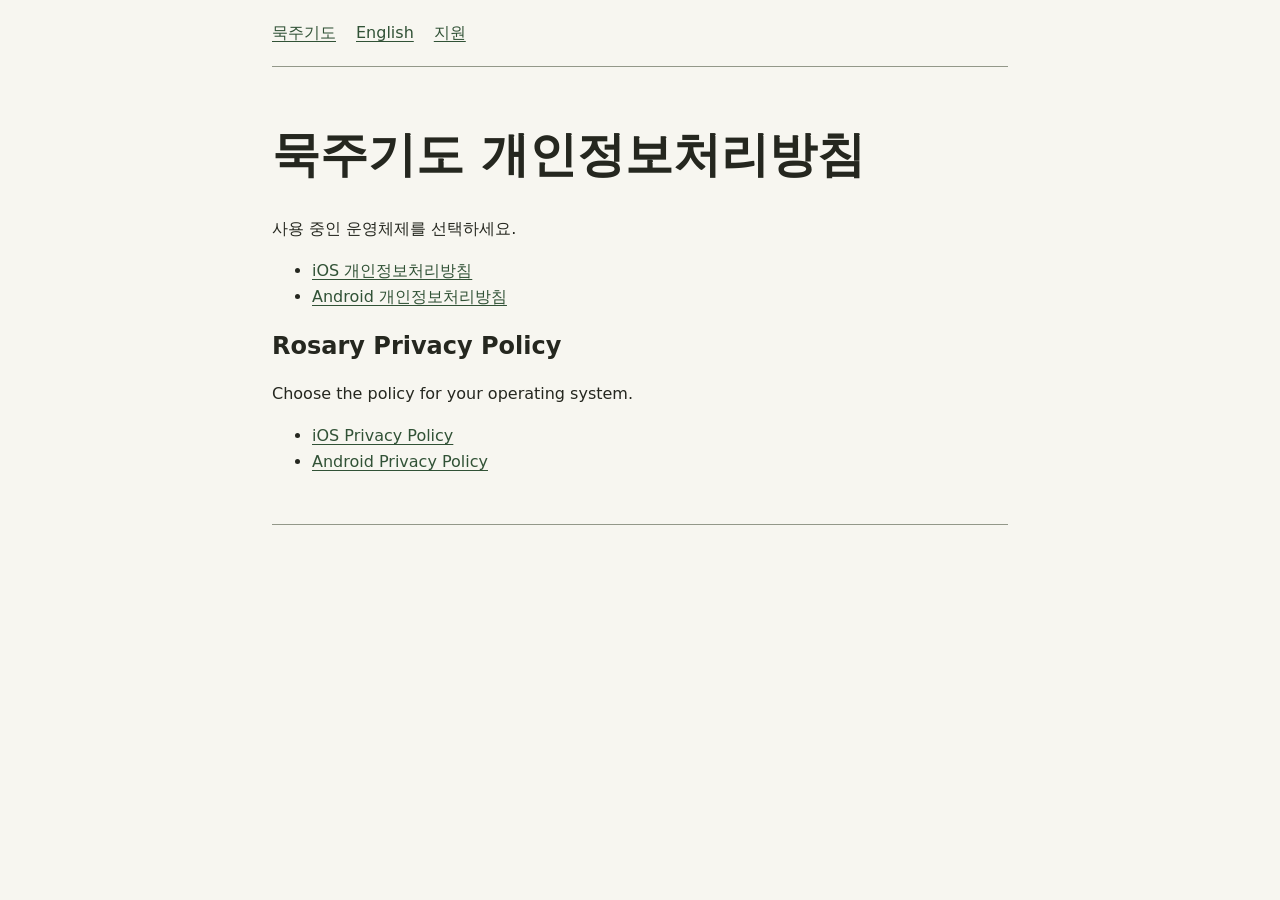
==== rosary/privacy.html @ a919deb8 "Publish Rosary information and privacy pages" ====
<!doctype html>
<html lang="ko">
<head>
  <meta charset="utf-8">
  <meta name="viewport" content="width=device-width, initial-scale=1">
  <link rel="stylesheet" href="style.css">
  <title>개인정보처리방침 · 묵주기도</title>
</head>
<body>
  <header><nav aria-label="빠른 이동">
    <a href="index.html">묵주기도</a>
    <a href="#english" lang="en">English</a>
    <a href="support.html">지원</a>
  </nav></header>
  <main>
    <h1>묵주기도 개인정보처리방침</h1>
    <p>사용 중인 운영체제를 선택하세요.</p>
    <ul>
      <li><a href="privacy/ios/ko.html">iOS 개인정보처리방침</a></li>
      <li><a href="privacy/android/ko.html">Android 개인정보처리방침</a></li>
    </ul>
    <section id="english" lang="en" aria-labelledby="english-title">
      <h2 id="english-title">Rosary Privacy Policy</h2>
      <p>Choose the policy for your operating system.</p>
      <ul>
        <li><a href="privacy/ios/en.html">iOS Privacy Policy</a></li>
        <li><a href="privacy/android/en.html">Android Privacy Policy</a></li>
      </ul>
    </section>
  </main>
</body>
</html>
---- rosary/style.css ----
:root {
  color-scheme: light dark;
  font-family: system-ui, sans-serif;
  color: #25271f;
  background: #f7f6f0;
  line-height: 1.65;
}

body {
  width: min(100% - 2rem, 46rem);
  margin: 0 auto;
}

header, footer {
  padding: 1.25rem 0;
}

nav {
  display: flex;
  flex-wrap: wrap;
  gap: 0.5rem 1.25rem;
}

main {
  padding: 1.5rem 0 2rem;
  border-block: 1px solid #939889;
}

h1, h2 {
  line-height: 1.25;
  text-wrap: balance;
}

h1 {
  font-size: clamp(2rem, 7vw, 3rem);
}

p:lang(ko) {
  word-break: keep-all;
}

a {
  color: #315236;
  overflow-wrap: anywhere;
  text-underline-offset: 0.2em;
}

a:focus-visible {
  outline: 2px solid currentColor;
  outline-offset: 3px;
}

@media (prefers-color-scheme: dark) {
  :root {
    background: #20241e;
    color: #f0f0e5;
  }

  a {
    color: #bad6ac;
  }
}
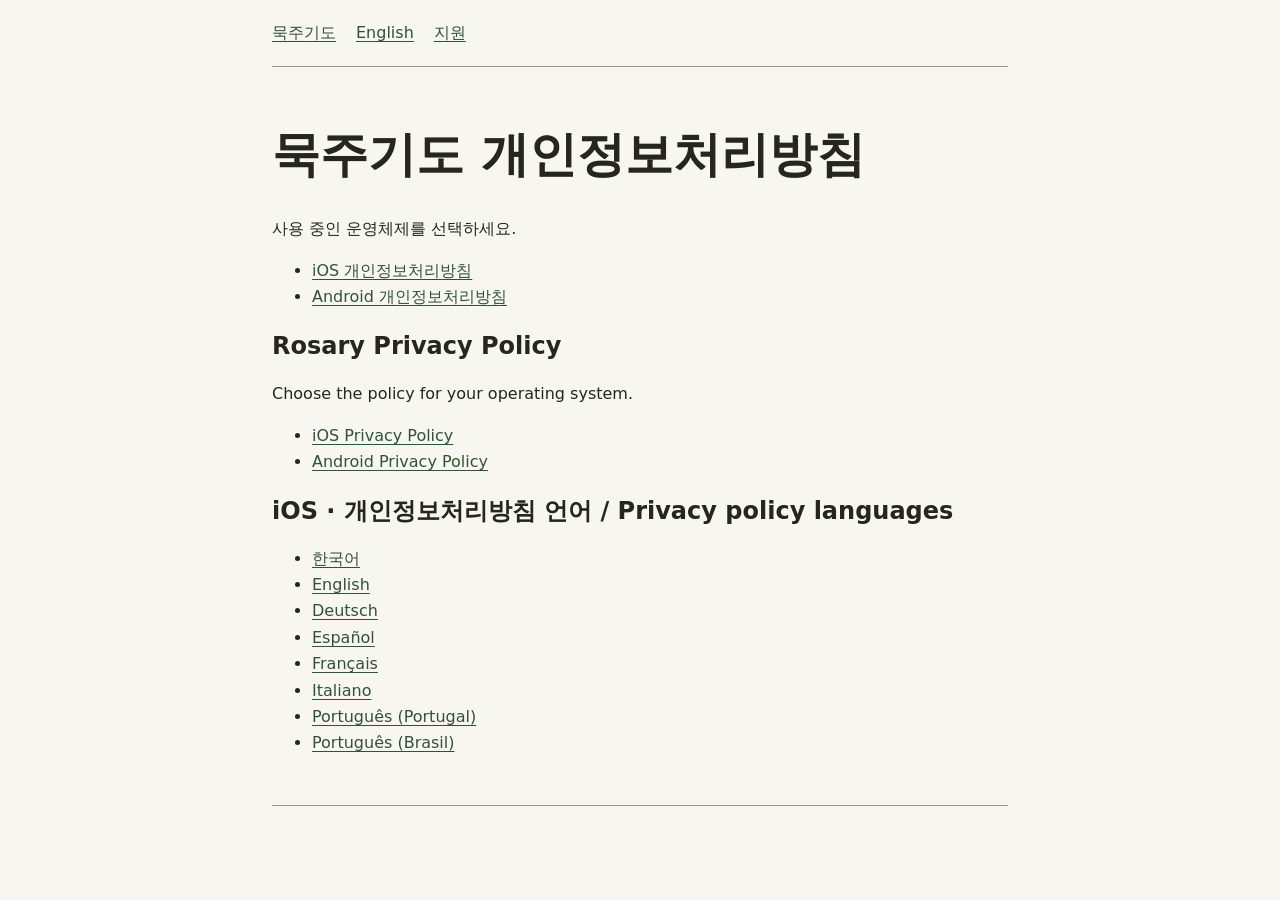
==== commit 60983614: "Publish localized Rosary iOS privacy policies" ====
--- a/rosary/privacy.html
+++ b/rosary/privacy.html
@@ -27,6 +27,19 @@
         <li><a href="privacy/android/en.html">Android Privacy Policy</a></li>
       </ul>
     </section>
+    <section id="ios-languages" aria-labelledby="ios-languages-title">
+      <h2 id="ios-languages-title">iOS · 개인정보처리방침 언어 / Privacy policy languages</h2>
+      <ul>
+        <li><a href="privacy/ios/ko.html" hreflang="ko">한국어</a></li>
+        <li><a href="privacy/ios/en.html" hreflang="en" lang="en">English</a></li>
+        <li><a href="privacy/ios/de.html" hreflang="de" lang="de">Deutsch</a></li>
+        <li><a href="privacy/ios/es.html" hreflang="es" lang="es">Español</a></li>
+        <li><a href="privacy/ios/fr.html" hreflang="fr" lang="fr">Français</a></li>
+        <li><a href="privacy/ios/it.html" hreflang="it" lang="it">Italiano</a></li>
+        <li><a href="privacy/ios/pt-PT.html" hreflang="pt-PT" lang="pt-PT">Português (Portugal)</a></li>
+        <li><a href="privacy/ios/pt-BR.html" hreflang="pt-BR" lang="pt-BR">Português (Brasil)</a></li>
+      </ul>
+    </section>
   </main>
 </body>
 </html>
